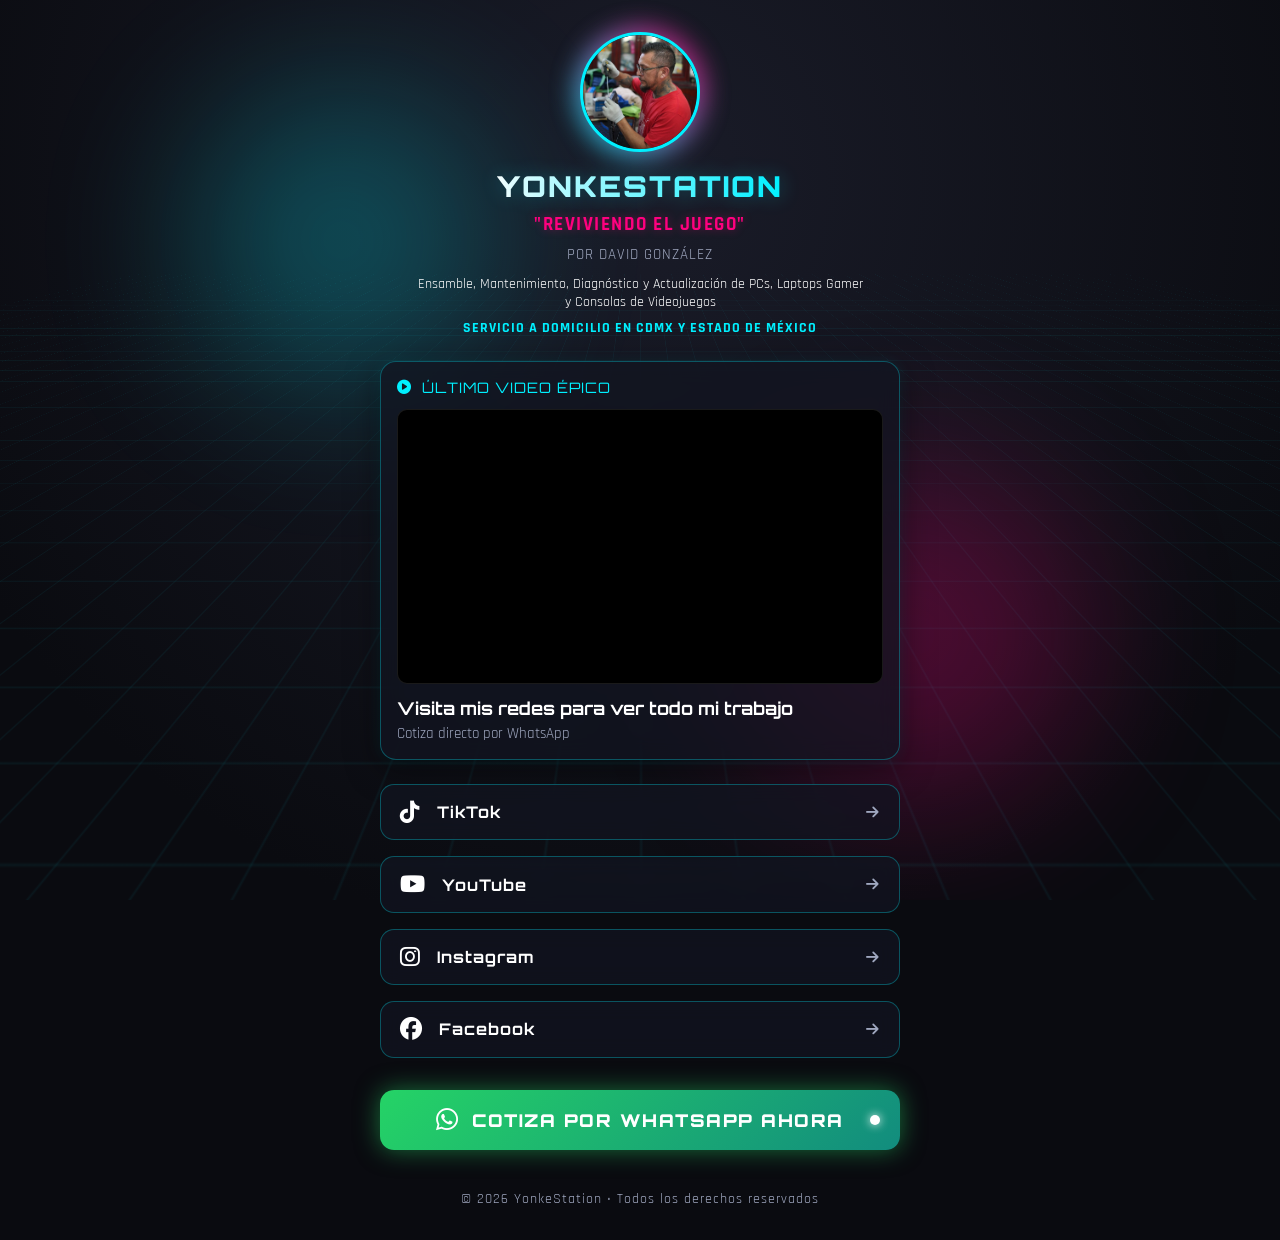
==== index.html @ 573cb5ab "Actualización automática al video más reciente [skip ci]" ====
<!DOCTYPE html>
<html lang="es">
<head>
    <meta charset="UTF-8">
    <meta name="viewport" content="width=device-width, initial-scale=1.0">
    <title>YonkeStation | Reviviendo el Juego</title>
    <link rel="stylesheet" href="style.css">
    <!-- Google Fonts -->
    <link rel="preconnect" href="https://fonts.googleapis.com">
    <link rel="preconnect" href="https://fonts.gstatic.com" crossorigin>
    <link href="https://fonts.googleapis.com/css2?family=Orbitron:wght@400;700;900&family=Rajdhani:wght@500;700&display=swap" rel="stylesheet">
    <!-- FontAwesome para iconos -->
    <link rel="stylesheet" href="https://cdnjs.cloudflare.com/ajax/libs/font-awesome/6.4.0/css/all.min.css">
</head>
<body>

    <!-- Fondo con rejilla cyberpunk y efectos de neón -->
    <div class="cyber-background">
        <div class="grid-overlay"></div>
        <div class="glow-orb orb-1"></div>
        <div class="glow-orb orb-2"></div>
    </div>

    <main class="linktree-container">
        
        <!-- Perfil / Header -->
        <header class="profile-header">
            <div class="avatar-container">
                <div class="avatar-glow"></div>
                <div class="avatar-frame">
                    <img src="logo.webp" alt="YonkeStation Logo" class="profile-logo">
                </div>
            </div>
            <h1 class="profile-title">YonkeStation</h1>
            <p class="profile-slogan">"reviviendo el juego"</p>
            <span class="profile-owner">Por David González</span>
            <div class="profile-desc">Ensamble, Mantenimiento, Diagnóstico y Actualización de PCs, Laptops Gamer y Consolas de Videojuegos</div>
            <div class="domicilio">Servicio a domicilio en CDMX y Estado de México</div>
        </header>

        <!-- Sección Destacada: Último Contenido / Video de YouTube -->
        <section class="video-showcase">
            <div class="showcase-header">
                <i class="fa-solid fa-play-circle"></i>
                <span>Último Video Épico</span>
            </div>
            <div class="video-card">
                <div class="video-wrapper">
                    <!-- Iframe configurado con tu canal y video más reciente -->
                    <iframe 
                        src="https://www.youtube-nocookie.com/embed/AZ4IoD4n6Lg" 
                        title="Último video de YonkeStation" 
                        frameborder="0" 
                        allow="accelerometer; autoplay; clipboard-write; encrypted-media; gyroscope; picture-in-picture" 
                        allowfullscreen>
                    </iframe>
                </div>
                <div class="video-info">
                    <h3>Visita mis redes para ver todo mi trabajo</h3>
                    <p>Cotiza directo por WhatsApp</p>
                </div>
            </div>
        </section>

        <!-- Enlaces / Links tipo Linktree -->
        <nav class="links-nav">

            <a href="https://tiktok.com/@yonkestation" target="_blank" rel="noopener noreferrer" class="link-btn tiktok">
                <div class="btn-content">
                    <i class="fa-brands fa-tiktok"></i>
                    <span>TikTok</span>
                </div>
                <i class="fa-solid fa-arrow-right arrow-icon"></i>
            </a>
          

            <a href="https://www.youtube.com/@YonkeStation" target="_blank" rel="noopener noreferrer" class="link-btn youtube">
                <div class="btn-content">
                    <i class="fa-brands fa-youtube"></i>
                    <span>YouTube</span>
                </div>
                <i class="fa-solid fa-arrow-right arrow-icon"></i>
            </a>


            <a href="https://instagram.com/yonkestation" target="_blank" rel="noopener noreferrer" class="link-btn instagram">
                <div class="btn-content">
                    <i class="fa-brands fa-instagram"></i>
                    <span>Instagram</span>
                </div>
                <i class="fa-solid fa-arrow-right arrow-icon"></i>
            </a>

            <a href="https://facebook.com/yonkestation" target="_blank" rel="noopener noreferrer" class="link-btn facebook">
                <div class="btn-content">
                    <i class="fa-brands fa-facebook"></i>
                    <span>Facebook</span>
                </div>
                <i class="fa-solid fa-arrow-right arrow-icon"></i>
            </a>

        </nav>

        <!-- Botón de Contacto Directo WhatsApp (Número real integrado) -->
        <div class="contact-section">
            <a href="https://wa.me/525582211277?text=Hola%20David,%20necesito%20cotización%20para%20mi%20equipo/consola" target="_blank" rel="noopener noreferrer" class="whatsapp-btn">
                <i class="fa-brands fa-whatsapp"></i>
                <span>Cotiza por WhatsApp ahora</span>
                <span class="pulse-dot"></span>
            </a>
        </div>

        <!-- Footer -->
        <footer class="site-footer">
            <p>&copy; 2026 YonkeStation &bull; Todos los derechos reservados</p>
        </footer>

    </main>

</body>
</html>
---- style.css ----
/* ==========================================
   RESET Y VARIABLES (Estilo Cyberpunk / Neón)
   ========================================== */
* {
    margin: 0;
    padding: 0;
    box-sizing: border-box;
}

:root {
    --bg-dark: #0a0b10;
    --neon-cyan: #00f0ff;
    --neon-magenta: #ff007f;
    --neon-green: #39ff14;
    --neon-yellow: #f3e600;
    --card-bg: rgba(18, 20, 32, 0.75);
    --card-border: rgba(0, 240, 255, 0.3);
    --text-main: #ffffff;
    --text-muted: #a0a8c0;
    --font-heading: 'Orbitron', sans-serif;
    --font-body: 'Rajdhani', sans-serif;
}

body {
    background-color: var(--bg-dark);
    color: var(--text-main);
    font-family: var(--font-body);
    min-height: 100vh;
    display: flex;
    justify-content: center;
    align-items: center;
    overflow-x: hidden;
    position: relative;
    padding: 2rem 1rem;
}

/* ==========================================
   FONDO ANIMADO CON REJILLA CYBERPUNK
   ========================================== */
.cyber-background {
    position: fixed;
    top: 0;
    left: 0;
    width: 100vw;
    height: 100vh;
    z-index: -1;
    background: radial-gradient(circle at 50% 20%, #1a1c29 0%, var(--bg-dark) 80%);
    overflow: hidden;
}

.grid-overlay {
    position: absolute;
    width: 200%;
    height: 200%;
    top: -50%;
    left: -50%;
    background-image: 
        linear-gradient(rgba(0, 240, 255, 0.05) 1px, transparent 1px),
        linear-gradient(90deg, rgba(0, 240, 255, 0.05) 1px, transparent 1px);
    background-size: 40px 40px;
    transform: perspective(500px) rotateX(60deg);
    animation: gridMove 20s linear infinite;
}

@keyframes gridMove {
    0% { transform: perspective(500px) rotateX(60deg) translateY(0); }
    100% { transform: perspective(500px) rotateX(60deg) translateY(40px); }
}

.glow-orb {
    position: absolute;
    border-radius: 50%;
    filter: blur(80px);
    opacity: 0.25;
    z-index: 0;
}

.orb-1 {
    width: 300px;
    height: 300px;
    background: var(--neon-cyan);
    top: 10%;
    left: 15%;
    animation: floatOrb 8s ease-in-out infinite alternate;
}

.orb-2 {
    width: 350px;
    height: 350px;
    background: var(--neon-magenta);
    bottom: 10%;
    right: 15%;
    animation: floatOrb 10s ease-in-out infinite alternate-reverse;
}

@keyframes floatOrb {
    0% { transform: translate(0, 0) scale(1); }
    100% { transform: translate(30px, -40px) scale(1.1); }
}

/* ==========================================
   CONTENEDOR PRINCIPAL LINKTREE
   ========================================== */
.linktree-container {
    width: 100%;
    max-width: 520px;
    z-index: 2;
    display: flex;
    flex-direction: column;
    gap: 1.5rem;
}

/* ==========================================
   HEADER Y PERFIL (Foto Circular Estilo Neón)
   ========================================== */
.profile-header {
    text-align: center;
    display: flex;
    flex-direction: column;
    align-items: center;
    gap: 0.5rem;
}

.avatar-container {
    position: relative;
    width: 120px; /* Tamaño perfecto para foto circular de perfil */
    height: 120px;
    margin-bottom: 0.5rem;
}

/* Halo de luz neón animado alrededor del círculo */
.avatar-glow {
    position: absolute;
    inset: -6px;
    background: linear-gradient(45deg, var(--neon-cyan), var(--neon-magenta));
    border-radius: 50%;
    filter: blur(12px);
    opacity: 0.8;
    animation: pulseGlow 3s ease-in-out infinite alternate;
}

@keyframes pulseGlow {
    0% { opacity: 0.5; transform: scale(0.95); }
    100% { opacity: 1; transform: scale(1.05); }
}

.avatar-frame {
    position: relative;
    width: 100%;
    height: 100%;
    background: #0e111a;
    border: 3px solid var(--neon-cyan); /* Marco cian brillante */
    border-radius: 50%; /* Vuelve el marco un círculo perfecto */
    display: flex;
    justify-content: center;
    align-items: center;
    overflow: hidden;
    box-shadow: inset 0 0 15px rgba(0, 240, 255, 0.5);
}

/* Ajusta la foto para que llene el círculo de forma impecable sin deformarse */
.avatar-frame img.profile-logo {
    width: 100%;
    height: 100%;
    object-fit: cover; /* Recorta sutilmente los bordes para llenar el círculo exacto */
    border-radius: 50%;
}

.profile-title {
    font-family: var(--font-heading);
    font-size: 1.8rem;
    font-weight: 900;
    letter-spacing: 2px;
    text-transform: uppercase;
    background: linear-gradient(90deg, var(--text-main), var(--neon-cyan));
    -webkit-background-clip: text;
    -webkit-text-fill-color: transparent;
    text-shadow: 0 0 20px rgba(0, 240, 255, 0.3);
}

.profile-slogan {
    font-size: 1.2rem;
    color: var(--neon-magenta);
    font-weight: 700;
    letter-spacing: 1.5px;
    text-transform: uppercase;
    text-shadow: 0 0 10px rgba(255, 0, 127, 0.4);
}

.profile-owner {
    font-size: 0.95rem;
    color: var(--text-muted);
    letter-spacing: 1px;
    text-transform: uppercase;
}

.profile-desc {
    font-size: 0.9rem;
    color: var(--text-main);
    max-width: 450px;
    margin-top: 0.2rem;
}

.domicilio {
    font-size: 0.85rem;
    color: var(--neon-cyan);
    letter-spacing: 1px;
    text-transform: uppercase;
    font-weight: 700;
}

/* ==========================================
   SECCIÓN DE VIDEO / CONTENIDO DESTACADO
   ========================================== */
.video-showcase {
    background: var(--card-bg);
    border: 1px solid var(--card-border);
    border-radius: 16px;
    padding: 1rem;
    backdrop-filter: blur(12px);
    box-shadow: 0 8px 32px rgba(0, 0, 0, 0.5), 0 0 15px rgba(0, 240, 255, 0.1);
    transition: transform 0.3s ease, box-shadow 0.3s ease;
}

.video-showcase:hover {
    transform: translateY(-3px);
    box-shadow: 0 12px 40px rgba(0, 0, 0, 0.7), 0 0 25px rgba(0, 240, 255, 0.25);
    border-color: var(--neon-cyan);
}

.showcase-header {
    display: flex;
    align-items: center;
    gap: 0.6rem;
    font-family: var(--font-heading);
    font-size: 0.9rem;
    color: var(--neon-cyan);
    margin-bottom: 0.8rem;
    text-transform: uppercase;
    letter-spacing: 1px;
}

.video-wrapper {
    position: relative;
    width: 100%;
    padding-top: 56.25%;
    background: #000;
    border-radius: 10px;
    overflow: hidden;
    border: 1px solid rgba(255, 255, 255, 0.1);
}

.video-wrapper iframe {
    position: absolute;
    top: 0;
    left: 0;
    width: 100%;
    height: 100%;
}

.video-info {
    margin-top: 0.8rem;
}

.video-info h3 {
    font-family: var(--font-heading);
    font-size: 1.1rem;
    color: var(--text-main);
    margin-bottom: 0.3rem;
}

.video-info p {
    font-size: 0.95rem;
    color: var(--text-muted);
}

/* ==========================================
   ENLACES (LINKTREE STYLE)
   ========================================== */
.links-nav {
    display: flex;
    flex-direction: column;
    gap: 1rem;
}

.link-btn {
    display: flex;
    justify-content: space-between;
    align-items: center;
    background: var(--card-bg);
    border: 1px solid var(--card-border);
    padding: 1rem 1.2rem;
    border-radius: 14px;
    color: var(--text-main);
    text-decoration: none;
    font-family: var(--font-heading);
    font-size: 1rem;
    font-weight: 700;
    letter-spacing: 1px;
    backdrop-filter: blur(10px);
    transition: all 0.3s cubic-bezier(0.4, 0, 0.2, 1);
    position: relative;
    overflow: hidden;
}

.link-btn::before {
    content: '';
    position: absolute;
    top: 0;
    left: -100%;
    width: 100%;
    height: 100%;
    background: linear-gradient(90deg, transparent, rgba(255, 255, 255, 0.1), transparent);
    transition: 0.5s;
}

.link-btn:hover::before {
    left: 100%;
}

.btn-content {
    display: flex;
    align-items: center;
    gap: 1rem;
}

.link-btn i:first-child {
    font-size: 1.4rem;
}

.arrow-icon {
    font-size: 0.9rem;
    color: var(--text-muted);
    transition: transform 0.3s ease, color 0.3s ease;
}

.link-btn.youtube:hover {
    border-color: #ff0000;
    box-shadow: 0 0 20px rgba(255, 0, 0, 0.4);
    transform: scale(1.02);
}
.link-btn.youtube:hover i:first-child { color: #ff0000; }

.link-btn.tiktok:hover {
    border-color: #ff0050;
    box-shadow: 0 0 20px rgba(255, 0, 50, 0.4);
    transform: scale(1.02);
}
.link-btn.tiktok:hover i:first-child { color: #ff0050; }

.link-btn.instagram:hover {
    border-color: #fd1d1d;
    box-shadow: 0 0 20px rgba(253, 29, 29, 0.4);
    transform: scale(1.02);
}
.link-btn.instagram:hover i:first-child { color: #fd1d1d; }

.link-btn.facebook:hover {
    border-color: #1877f2;
    box-shadow: 0 0 20px rgba(24, 119, 242, 0.4);
    transform: scale(1.02);
}
.link-btn.facebook:hover i:first-child { color: #1877f2; }

.link-btn:hover .arrow-icon {
    transform: translateX(5px);
    color: var(--text-main);
}

/* ==========================================
   BOTÓN DE WHATSAPP DESTACADO
   ========================================== */
.contact-section {
    margin-top: 0.5rem;
}

.whatsapp-btn {
    display: flex;
    justify-content: center;
    align-items: center;
    gap: 0.8rem;
    background: linear-gradient(135deg, #25d366, #128c7e);
    color: #ffffff;
    padding: 1.1rem;
    border-radius: 14px;
    text-decoration: none;
    font-family: var(--font-heading);
    font-size: 1.1rem;
    font-weight: 900;
    letter-spacing: 1.5px;
    text-transform: uppercase;
    box-shadow: 0 0 25px rgba(37, 211, 102, 0.5);
    position: relative;
    overflow: hidden;
    transition: transform 0.3s ease, box-shadow 0.3s ease;
}

.whatsapp-btn i {
    font-size: 1.6rem;
}

.whatsapp-btn:hover {
    transform: scale(1.03);
    box-shadow: 0 0 35px rgba(37, 211, 102, 0.8);
}

.pulse-dot {
    position: absolute;
    right: 20px;
    width: 10px;
    height: 10px;
    background-color: #ffffff;
    border-radius: 50%;
    box-shadow: 0 0 10px #ffffff;
    animation: pulseDot 1.5s infinite;
}

@keyframes pulseDot {
    0% { transform: scale(0.95); box-shadow: 0 0 0 0 rgba(255, 255, 255, 0.7); }
    70% { transform: scale(1); box-shadow: 0 0 0 10px rgba(255, 255, 255, 0); }
    100% { transform: scale(0.95); box-shadow: 0 0 0 0 rgba(255, 255, 255, 0); }
}

/* ==========================================
   FOOTER
   ========================================== */
.site-footer {
    text-align: center;
    margin-top: 1rem;
    font-size: 0.85rem;
    color: var(--text-muted);
    letter-spacing: 1px;
}
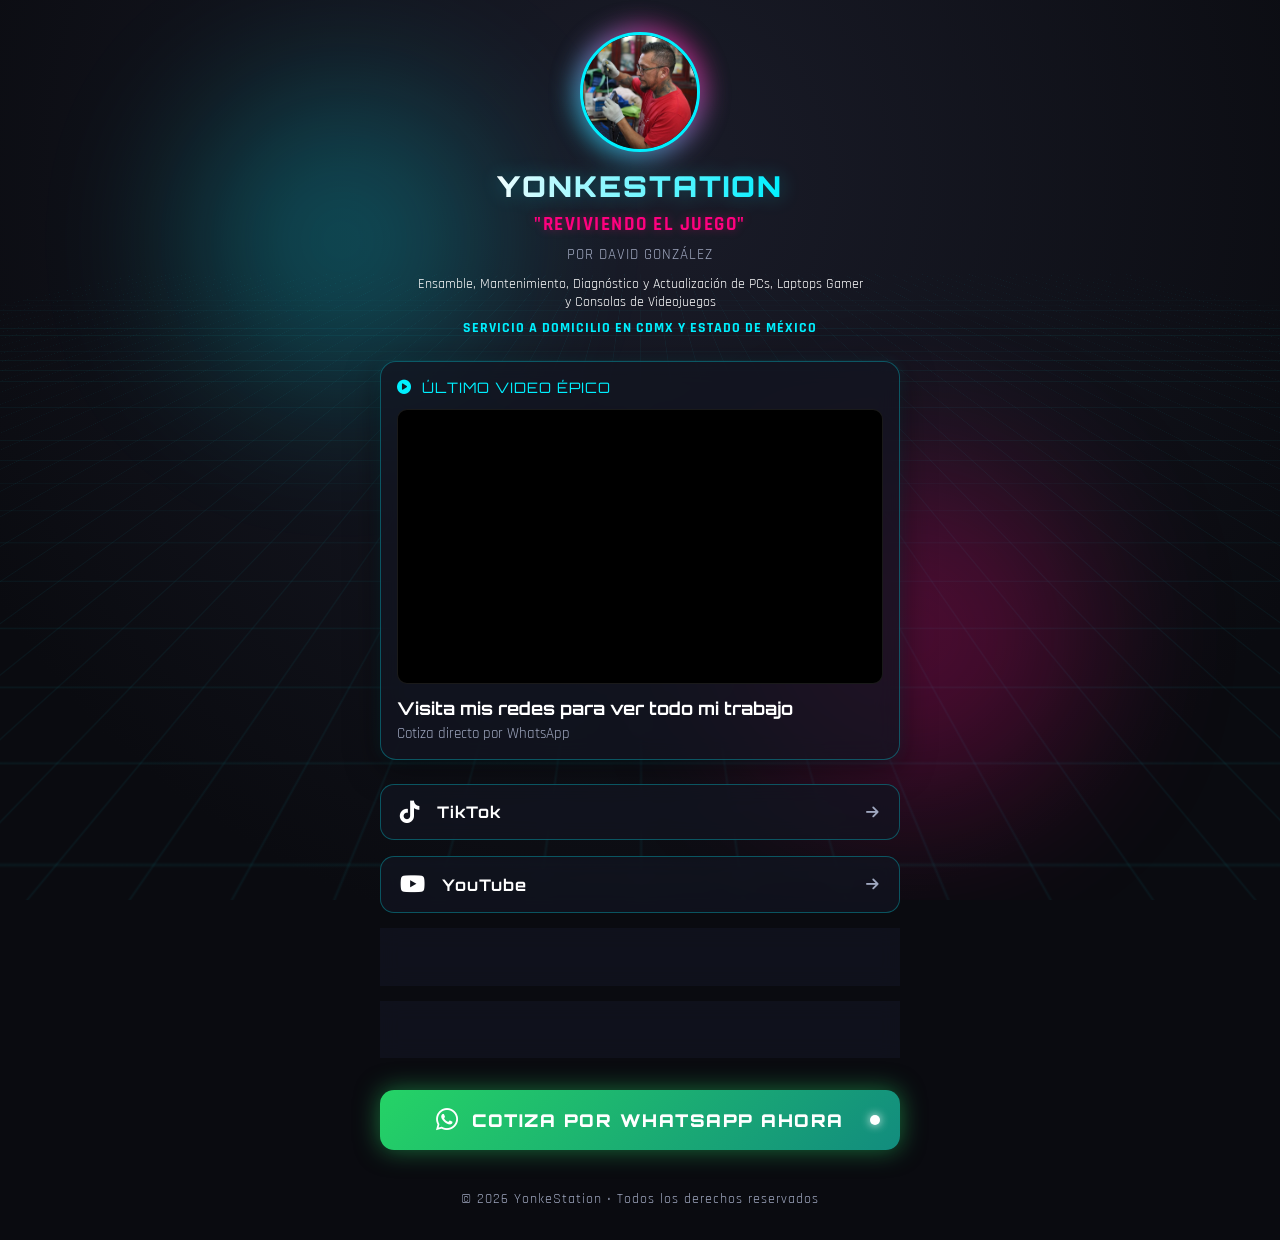
==== commit 0c047bc1: "Actualización automática al video más reciente [skip ci]" ====
--- a/index.html
+++ b/index.html
@@ -48,7 +48,7 @@
                 <div class="video-wrapper">
                     <!-- Iframe configurado con tu canal y video más reciente -->
                     <iframe 
-                        src="https://www.youtube-nocookie.com/embed/AZ4IoD4n6Lg" 
+                        src="https://www.youtube-nocookie.com/embed/w5dGcgo-l1k" 
                         title="Último video de YonkeStation" 
                         frameborder="0" 
                         allow="accelerometer; autoplay; clipboard-write; encrypted-media; gyroscope; picture-in-picture" 
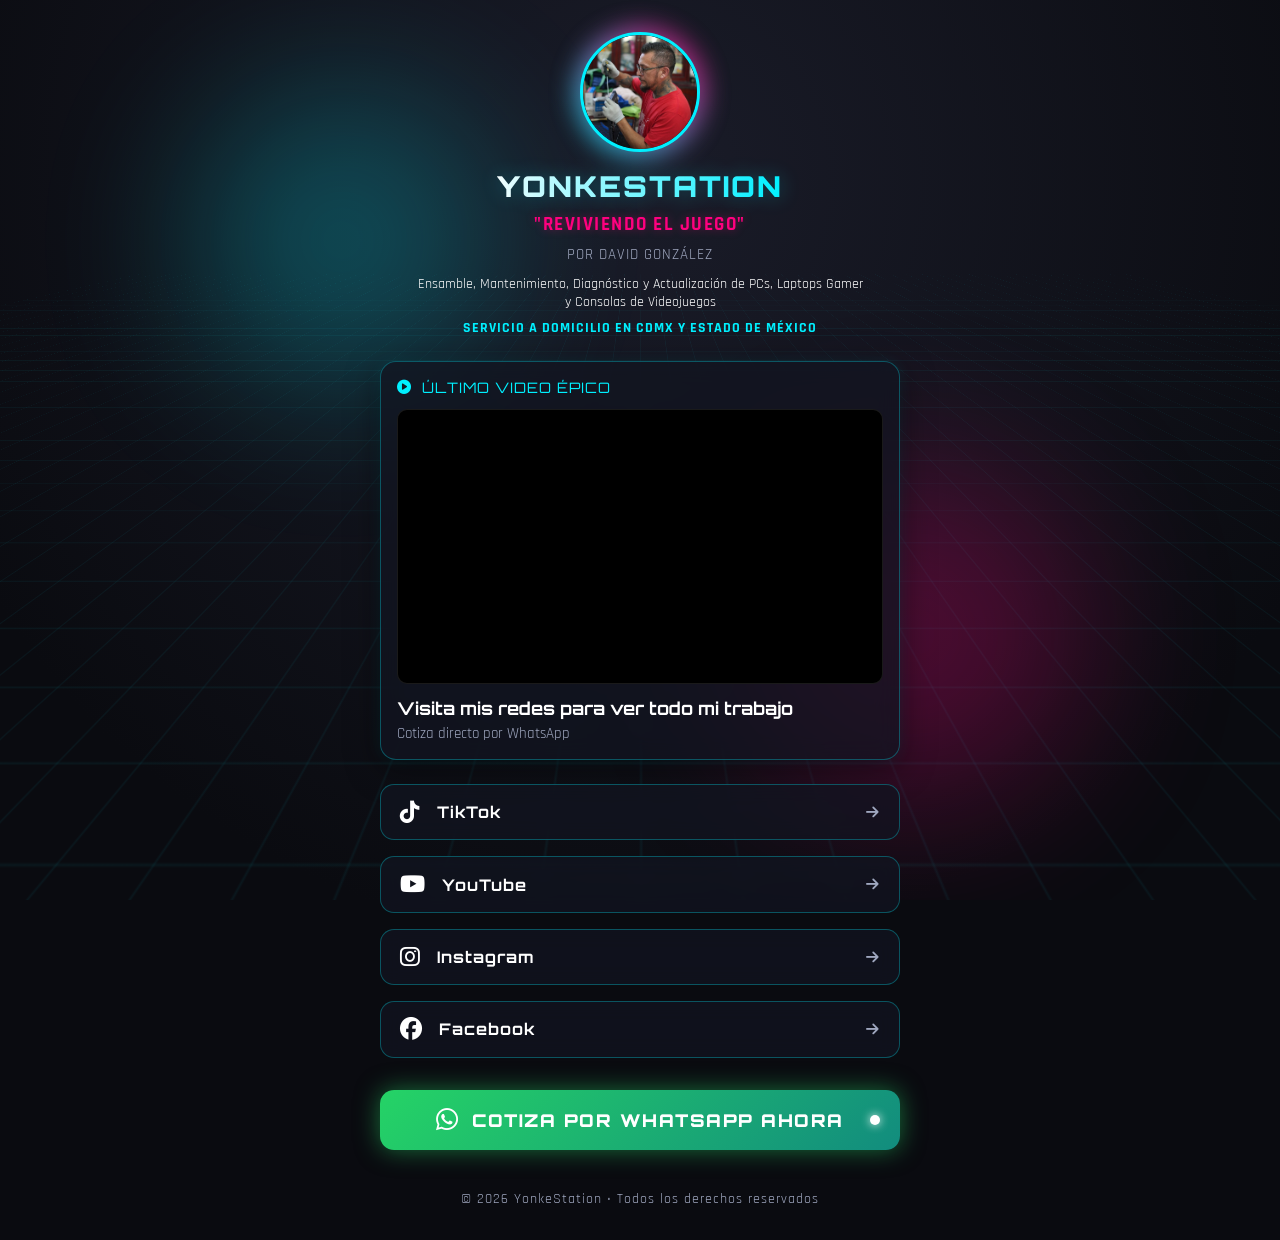
==== commit 17e38047: "Actualización automática al video más reciente [skip ci]" ====
--- a/index.html
+++ b/index.html
@@ -48,7 +48,7 @@
                 <div class="video-wrapper">
                     <!-- Iframe configurado con tu canal y video más reciente -->
                     <iframe 
-                        src="https://www.youtube-nocookie.com/embed/w5dGcgo-l1k" 
+                        src="https://www.youtube-nocookie.com/embed/Bm_WBY5iXlo" 
                         title="Último video de YonkeStation" 
                         frameborder="0" 
                         allow="accelerometer; autoplay; clipboard-write; encrypted-media; gyroscope; picture-in-picture" 
